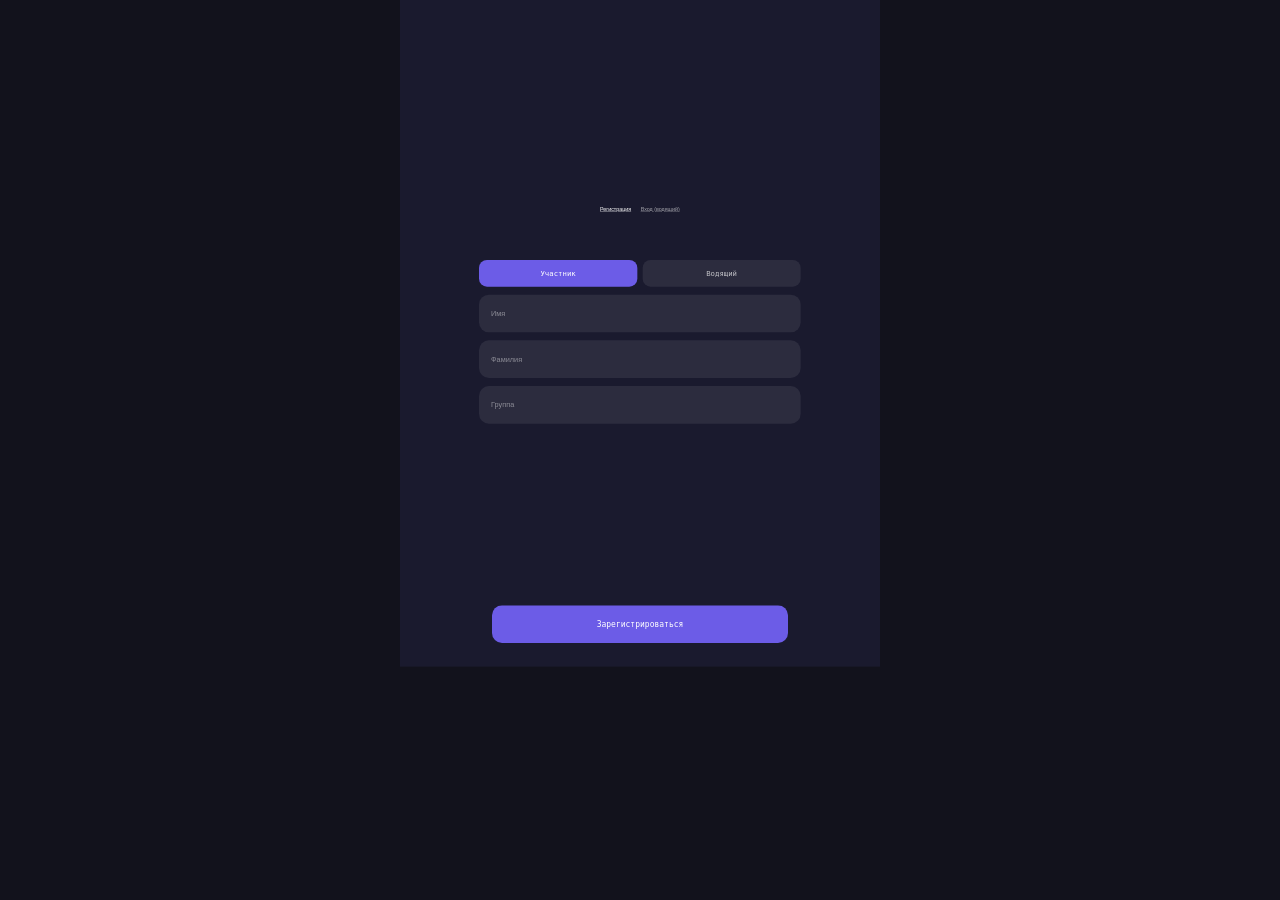
==== frontend/index.html @ bba0c780 "first try-" ====
<!DOCTYPE html>
<html lang="ru">
<head>
    <meta charset="UTF-8" />
    <meta name="viewport" content="width=device-width, initial-scale=1, maximum-scale=1, user-scalable=no" />
    <title>Квест — Регистрация</title>
    <link rel="stylesheet" href="css/reset.css" />
    <link rel="stylesheet" href="css/common.css" />
    <link rel="stylesheet" href="css/auth.css" />
</head>
<body>
    <div class="stage-wrapper">
        <div class="stage auth-page">

            <div class="abs auth-logo" aria-label="Логотип квеста"></div>

            <!-- Переключатель Регистрация / Вход (Вход — только для водящих) -->
            <div class="abs" style="top: 616px; left: 237px; width: 965px; text-align: center;">
                <a href="#" class="js-form-mode" data-mode="register" style="margin-right: 24px; text-decoration: underline;">Регистрация</a>
                <a href="#" class="js-form-mode" data-mode="login" style="text-decoration: underline; opacity: 0.6;">Вход (водящий)</a>
            </div>

            <!-- ФОРМА РЕГИСТРАЦИИ -->
            <form id="register-form" class="abs auth-form">

                <div class="abs auth-tabs" style="position: static;">
                    <button type="button" class="auth-tab js-role-tab active" data-role="member">Участник</button>
                    <button type="button" class="auth-tab js-role-tab" data-role="host">Водящий</button>
                </div>

                <input class="auth-field" style="position: static;" type="text" name="first_name" placeholder="Имя" required />
                <input class="auth-field" style="position: static;" type="text" name="last_name" placeholder="Фамилия" required />
                <input class="auth-field" style="position: static;" type="text" name="group_name" placeholder="Группа" required />

                <div id="field-password" class="visually-hidden">
                    <input class="auth-field" style="position: static;" type="password" name="password" placeholder="Пароль водящего" />
                </div>
            </form>

            <button form="register-form" type="submit" class="abs auth-submit">Зарегистрироваться</button>

            <!-- ФОРМА ВХОДА (водящий) -->
            <form id="login-form" class="abs auth-form visually-hidden">
                <input class="auth-field" style="position: static;" type="text" name="login" placeholder="Логин" required />
                <input class="auth-field" style="position: static;" type="password" name="password" placeholder="Пароль" required />
                <button type="submit" class="btn btn-primary" style="position: static; width: 965px; height: 113px; border-radius: 30px;">Войти</button>
            </form>

            <p id="auth-error" class="abs error-text visually-hidden" style="top: 1960px; left: 237px; width: 965px;"></p>
        </div>
    </div>

    <!-- Модалка после успешной регистрации участника -->
    <div id="success-modal" class="modal-overlay hidden">
        <div class="modal">
            <h2>Добро пожаловать!</h2>
            <p>Ваш логин: <strong id="modal-login"></strong></p>
            <p>Ваша команда: <strong id="modal-team"></strong>
                <span id="modal-team-color" class="auth-modal-team-color"></span>
            </p>
            <button id="modal-continue" class="btn-primary" style="width: 100%; height: 48px; border-radius: 24px; margin-top: 16px;">Продолжить</button>
        </div>
    </div>

    <script src="js/config.js"></script>
    <script src="js/api.js"></script>
    <script src="js/auth.js"></script>
</body>
</html>
---- frontend/css/common.css ----
/* common.css — общие токены и вёрстка для всех страниц квеста.
   Позиции элементов на страницах заданы в абсолютных px относительно
   контейнера .stage шириной 1440px (условный "макетный" размер).
   Реальный масштаб под экран 320–480px считается в рантайме
   функцией initStageScaling() из js/config.js. */

:root {
    --design-width: 1440;         /* ширина макета в условных px */
    --column-max-width: 480px;    /* макс. ширина колонки на широких экранах */
    --font-main: -apple-system, 'Roboto', sans-serif;
    --font-pixel: 'Public Pixel', 'Press Start 2P', monospace; /* TODO: подключить реальный шрифт Public Pixel (assets/fonts) */

    --color-bg: #12121c;
    --color-surface: #1c1c2b;
    --color-text: #ffffff;
    --color-muted: rgba(255, 255, 255, 0.7);
    --color-accent: #6c5ce7;
    --color-danger: #ff4d4f;
    --color-success: #2ecc71;

    --transition-fast: all 0.2s ease;
}

html, body {
    background: var(--color-bg);
    color: var(--color-text);
}

body {
    font-family: var(--font-main);
    font-size: 16px;
    display: flex;
    justify-content: center;
    min-height: 100%;
}

/* ---------- Масштабируемый "стейдж" ---------- */

.stage-wrapper {
    position: relative;
    width: 100%;
    max-width: var(--column-max-width);
    margin: 0 auto;
    overflow: hidden;
}

.stage {
    position: relative;
    width: calc(var(--design-width) * 1px);
    transform-origin: top left;
    /* transform: scale(...) и height wrapper'а выставляются в JS */
}

.abs {
    position: absolute;
}

/* ---------- Кнопки ---------- */

.btn {
    display: inline-flex;
    align-items: center;
    justify-content: center;
    min-width: 44px;
    min-height: 44px;
    border-radius: 30px;
    transition: var(--transition-fast);
    background-repeat: no-repeat;
    background-position: center;
    background-size: cover;
    text-align: center;
}

.btn:active {
    transform: scale(0.96);
    filter: brightness(0.9);
}

.btn:disabled,
.btn.disabled {
    opacity: 0.4;
    pointer-events: none;
    filter: grayscale(1);
}

.btn-primary {
    background: var(--color-accent);
    color: #fff;
    font-weight: 600;
    border-radius: 24px;
}

/* ---------- Модалки (общие для всех страниц) ---------- */

.modal-overlay {
    position: fixed;
    inset: 0;
    background: rgba(0, 0, 0, 0.65);
    display: flex;
    align-items: center;
    justify-content: center;
    z-index: 1000;
    padding: 24px;
}

.modal-overlay.hidden {
    display: none;
}

.modal {
    background: var(--color-surface);
    border-radius: 24px;
    padding: 28px 24px;
    max-width: 360px;
    width: 100%;
    text-align: center;
    box-shadow: 0 12px 40px rgba(0, 0, 0, 0.4);
}

.modal h2 {
    font-size: 20px;
    margin-bottom: 12px;
}

.modal p {
    font-size: 15px;
    margin-bottom: 6px;
    color: var(--color-muted);
}

.modal .btn-primary {
    margin-top: 18px;
    width: 100%;
    height: 48px;
}

/* ---------- Служебные состояния ---------- */

.hint-text {
    font-size: 13px;
    color: var(--color-muted);
    text-align: center;
    padding: 12px;
}

.error-text {
    font-size: 13px;
    color: var(--color-danger);
    text-align: center;
    padding: 8px 12px;
}

.field-error {
    border-color: var(--color-danger) !important;
    box-shadow: 0 0 0 2px rgba(255, 77, 79, 0.4);
}

/* ---------- Общая вёрстка экранов кроссвордов (все 4 типа) ---------- */

.crossword-screen {
    position: absolute;
    inset: 0;
    display: none;
    padding: 60px 91px 260px;
}

.crossword-screen.active {
    display: block;
}

.crossword-title {
    font-family: var(--font-pixel);
    font-size: 26px;
    margin-bottom: 32px;
    text-align: center;
}

.crossword-nav {
    position: absolute;
    bottom: 0;
    left: 0;
    width: 100%;
    height: 2401px; /* растягивается на весь стейдж, кнопки внутри абсолютные */
    pointer-events: none;
}

.nav-arrow {
    position: absolute;
    top: 2401px;
    width: 171px;
    height: 118.98px;
    border-radius: 20px;
    background-color: rgba(255, 255, 255, 0.1);
    background-image: url('/images/arrows/arrow.png'); /* TODO: положить картинку стрелки */
    background-size: contain;
    background-repeat: no-repeat;
    background-position: center;
    pointer-events: auto;
    font-size: 40px;
    display: flex;
    align-items: center;
    justify-content: center;
}

.nav-arrow.next {
    left: 1213px;
}

.nav-arrow.prev {
    left: 56px;
    transform: scaleX(-1);
}

.nav-back-btn {
    position: absolute;
    top: 2401px;
    left: 56px;
    width: 300px;
    height: 90px;
    border-radius: 20px;
    background: rgba(255, 255, 255, 0.1);
    pointer-events: auto;
    font-size: 16px;
}

.check-btn {
    position: absolute;
    bottom: 260px;
    left: 50%;
    transform: translateX(-50%);
    width: 400px;
    height: 90px;
    border-radius: 20px;
    background: var(--color-accent);
    color: #fff;
    font-family: var(--font-pixel);
    font-size: 18px;
    pointer-events: auto;
}

.clue-list {
    margin-top: 24px;
}

.clue-group-title {
    font-family: var(--font-pixel);
    font-size: 18px;
    margin: 20px 0 10px;
}

.clue-item {
    font-size: 15px;
    margin-bottom: 8px;
    color: var(--color-muted);
}

.answer-field-row {
    display: flex;
    align-items: center;
    gap: 12px;
    margin-bottom: 16px;
}

.answer-field-number {
    width: 36px;
    height: 36px;
    border-radius: 50%;
    background: rgba(255, 255, 255, 0.1);
    display: flex;
    align-items: center;
    justify-content: center;
    font-size: 14px;
    flex-shrink: 0;
}

.answer-field {
    flex: 1;
    height: 56px;
    border-radius: 16px;
    background: rgba(255, 255, 255, 0.08);
    padding: 0 16px;
    font-family: var(--font-pixel);
    font-size: 16px;
    color: #fff;
}

.visually-hidden {
    position: absolute;
    width: 1px;
    height: 1px;
    overflow: hidden;
    clip: rect(0 0 0 0);
}
---- frontend/css/auth.css ----
/* auth.css — страница регистрации/входа (index.html) */

.auth-page {
    min-height: 2000px; /* реальная высота считается по контенту, см. config.js */
    background-color: #1a1a2e; /* фоллбэк, пока нет реального фона */
    background-image: url('/images/backgrounds/auth-bg.jpg'); /* TODO: положить реальный фон в images/backgrounds/ */
    background-size: cover;
    background-position: top center;
}

.auth-logo {
    width: 706px;
    height: 142px;
    top: 464px;
    left: 363px;
    background-image: url('/images/icons/logo.png'); /* TODO: положить логотип в images/icons/ */
    background-size: contain;
    background-repeat: no-repeat;
    background-position: center;
}

.auth-tabs {
    top: 660px;
    left: 237px;
    width: 965px;
    display: flex;
    gap: 16px;
}

.auth-tab {
    flex: 1;
    height: 80px;
    border-radius: 24px;
    background: rgba(255, 255, 255, 0.08);
    font-family: var(--font-pixel);
    font-size: 22px;
    color: var(--color-muted);
    display: flex;
    align-items: center;
    justify-content: center;
    transition: var(--transition-fast);
}

.auth-tab.active {
    background: var(--color-accent);
    color: #fff;
}

.auth-form {
    top: 780px;
    left: 237px;
    width: 965px;
    display: flex;
    flex-direction: column;
    gap: 24px;
}

.auth-field {
    width: 965px;
    height: 113px;
    border-radius: 30px;
    background: rgba(255, 255, 255, 0.08);
    font-size: 22px; /* TODO: подобрать точный размер шрифта поля */
    padding: 0 36px; /* TODO: подобрать точные отступы поля */
    color: #fff;
}

.auth-field::placeholder {
    color: rgba(255, 255, 255, 0.45);
}

.auth-field:focus {
    background: rgba(255, 255, 255, 0.14);
}

.auth-switch-link {
    display: block;
    text-align: center;
    margin-top: 20px;
    font-size: 15px;
    color: var(--color-muted);
    text-decoration: underline;
}

.auth-submit {
    position: absolute;
    left: 276px;
    top: 1816px;
    width: 888px;
    height: 113px;
    border-radius: 30px;
    background-color: var(--color-accent);
    background-image: url('/images/buttons/btn-register.png'); /* TODO: положить картинку кнопки в images/buttons/ */
    background-size: cover;
    background-position: center;
    color: #fff;
    font-family: var(--font-pixel);
    font-size: 24px;
}

.auth-submit:active {
    filter: brightness(0.85);
    transform: scale(0.98);
}

.auth-hint {
    position: absolute;
    top: 1960px;
    left: 237px;
    width: 965px;
}

/* Модалка после регистрации участника */
.auth-modal-team-color {
    width: 48px;
    height: 48px;
    border-radius: 50%;
    display: inline-block;
    vertical-align: middle;
    margin-left: 8px;
    border: 2px solid rgba(255, 255, 255, 0.4);
}
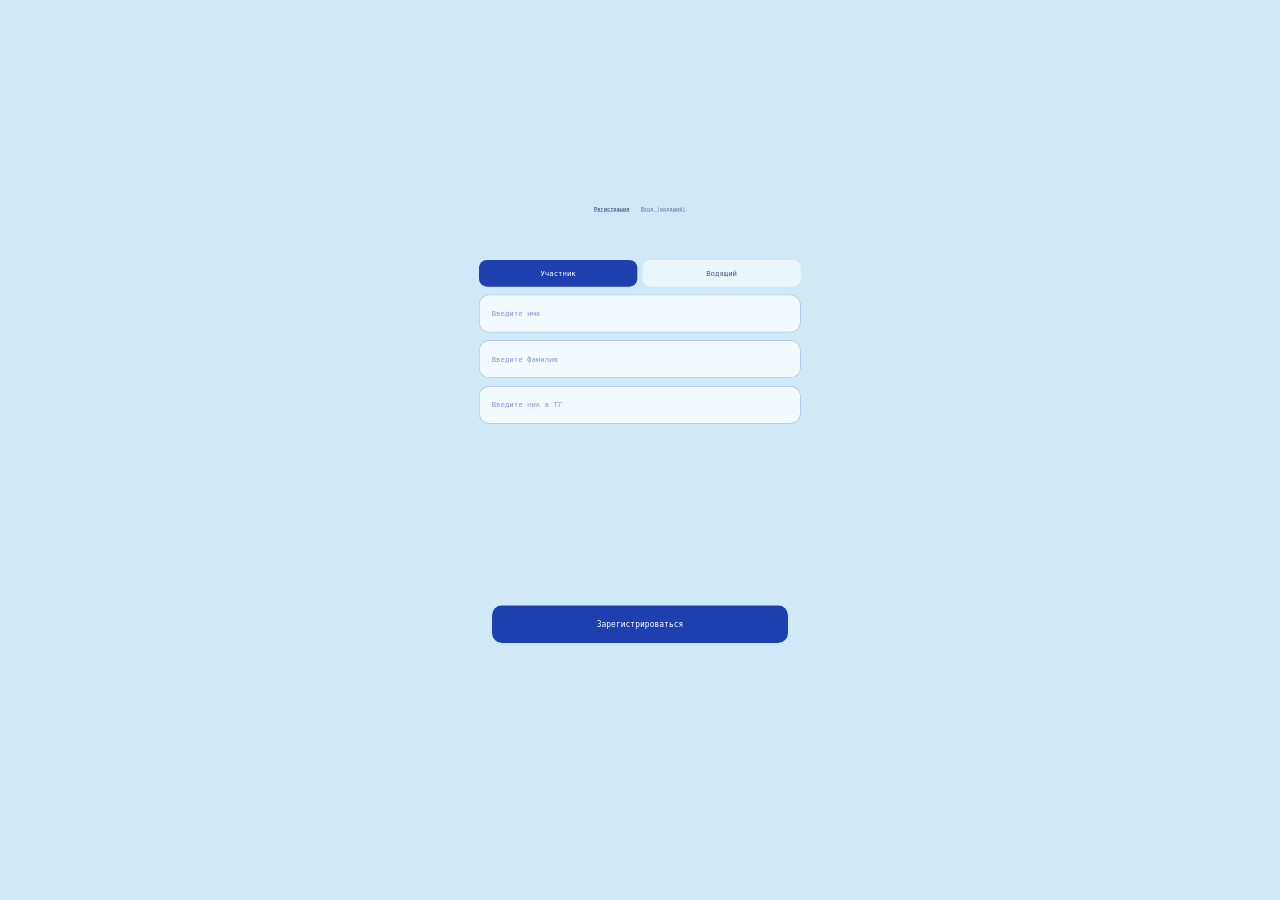
==== commit e5451e53: "." ====
--- a/frontend/index.html
+++ b/frontend/index.html
@@ -11,26 +11,22 @@
 <body>
     <div class="stage-wrapper">
         <div class="stage auth-page">
-
             <div class="abs auth-logo" aria-label="Логотип квеста"></div>
 
-            <!-- Переключатель Регистрация / Вход (Вход — только для водящих) -->
-            <div class="abs" style="top: 616px; left: 237px; width: 965px; text-align: center;">
+            <div class="abs" style="top: 616px; left: 237px; width: 965px; text-align: center; font-family: var(--font-pixel);">
                 <a href="#" class="js-form-mode" data-mode="register" style="margin-right: 24px; text-decoration: underline;">Регистрация</a>
                 <a href="#" class="js-form-mode" data-mode="login" style="text-decoration: underline; opacity: 0.6;">Вход (водящий)</a>
             </div>
 
-            <!-- ФОРМА РЕГИСТРАЦИИ -->
             <form id="register-form" class="abs auth-form">
-
                 <div class="abs auth-tabs" style="position: static;">
                     <button type="button" class="auth-tab js-role-tab active" data-role="member">Участник</button>
                     <button type="button" class="auth-tab js-role-tab" data-role="host">Водящий</button>
                 </div>
 
-                <input class="auth-field" style="position: static;" type="text" name="first_name" placeholder="Имя" required />
-                <input class="auth-field" style="position: static;" type="text" name="last_name" placeholder="Фамилия" required />
-                <input class="auth-field" style="position: static;" type="text" name="group_name" placeholder="Группа" required />
+                <input class="auth-field" style="position: static;" type="text" name="first_name" placeholder="Введите имя" required />
+                <input class="auth-field" style="position: static;" type="text" name="last_name" placeholder="Введите фамилию" required />
+                <input class="auth-field" style="position: static;" type="text" name="group_name" placeholder="Введите ник в ТГ" required />
 
                 <div id="field-password" class="visually-hidden">
                     <input class="auth-field" style="position: static;" type="password" name="password" placeholder="Пароль водящего" />
@@ -39,7 +35,6 @@
 
             <button form="register-form" type="submit" class="abs auth-submit">Зарегистрироваться</button>
 
-            <!-- ФОРМА ВХОДА (водящий) -->
             <form id="login-form" class="abs auth-form visually-hidden">
                 <input class="auth-field" style="position: static;" type="text" name="login" placeholder="Логин" required />
                 <input class="auth-field" style="position: static;" type="password" name="password" placeholder="Пароль" required />
@@ -50,7 +45,6 @@
         </div>
     </div>
 
-    <!-- Модалка после успешной регистрации участника -->
     <div id="success-modal" class="modal-overlay hidden">
         <div class="modal">
             <h2>Добро пожаловать!</h2>
@@ -66,4 +60,4 @@
     <script src="js/api.js"></script>
     <script src="js/auth.js"></script>
 </body>
-</html>
+</html>
--- a/frontend/css/common.css
+++ b/frontend/css/common.css
@@ -1,20 +1,24 @@
-/* common.css — общие токены и вёрстка для всех страниц квеста.
-   Позиции элементов на страницах заданы в абсолютных px относительно
-   контейнера .stage шириной 1440px (условный "макетный" размер).
-   Реальный масштаб под экран 320–480px считается в рантайме
-   функцией initStageScaling() из js/config.js. */
+/* common.css — общие токены и вёрстка для всех страниц квеста. */
+
+@font-face {
+    font-family: 'Public Pixel';
+    src: url('/fonts/PublicPixel.ttf') format('truetype');
+    font-weight: normal;
+    font-style: normal;
+    font-display: swap;
+}
 
 :root {
-    --design-width: 1440;         /* ширина макета в условных px */
-    --column-max-width: 480px;    /* макс. ширина колонки на широких экранах */
-    --font-main: -apple-system, 'Roboto', sans-serif;
-    --font-pixel: 'Public Pixel', 'Press Start 2P', monospace; /* TODO: подключить реальный шрифт Public Pixel (assets/fonts) */
-
-    --color-bg: #12121c;
-    --color-surface: #1c1c2b;
-    --color-text: #ffffff;
-    --color-muted: rgba(255, 255, 255, 0.7);
-    --color-accent: #6c5ce7;
+    --design-width: 1440;
+    --column-max-width: 480px;
+    --font-main: 'Public Pixel', -apple-system, 'Roboto', monospace;
+    --font-pixel: 'Public Pixel', 'Press Start 2P', monospace;
+
+    --color-bg: #cfe9f7;
+    --color-surface: #ffffff;
+    --color-text: #1b2a6b;
+    --color-muted: #4a5c8a;
+    --color-accent: #1e40af;
     --color-danger: #ff4d4f;
     --color-success: #2ecc71;
 
@@ -34,8 +38,6 @@
     min-height: 100%;
 }
 
-/* ---------- Масштабируемый "стейдж" ---------- */
-
 .stage-wrapper {
     position: relative;
     width: 100%;
@@ -48,15 +50,15 @@
     position: relative;
     width: calc(var(--design-width) * 1px);
     transform-origin: top left;
-    /* transform: scale(...) и height wrapper'а выставляются в JS */
-}
-
-.abs {
-    position: absolute;
-}
-
-/* ---------- Кнопки ---------- */
-
+    background-repeat: no-repeat;
+    background-size: cover;
+    background-position: top center;
+    transition: background-image 0.2s ease;
+}
+
+.abs { position: absolute; }
+
+/* Кнопки */
 .btn {
     display: inline-flex;
     align-items: center;
@@ -71,13 +73,9 @@
     text-align: center;
 }
 
-.btn:active {
-    transform: scale(0.96);
-    filter: brightness(0.9);
-}
-
-.btn:disabled,
-.btn.disabled {
+.btn:active { transform: scale(0.96); filter: brightness(0.9); }
+
+.btn:disabled, .btn.disabled {
     opacity: 0.4;
     pointer-events: none;
     filter: grayscale(1);
@@ -90,8 +88,7 @@
     border-radius: 24px;
 }
 
-/* ---------- Модалки (общие для всех страниц) ---------- */
-
+/* Модалки */
 .modal-overlay {
     position: fixed;
     inset: 0;
@@ -102,11 +99,7 @@
     z-index: 1000;
     padding: 24px;
 }
-
-.modal-overlay.hidden {
-    display: none;
-}
-
+.modal-overlay.hidden { display: none; }
 .modal {
     background: var(--color-surface);
     border-radius: 24px;
@@ -115,139 +108,113 @@
     width: 100%;
     text-align: center;
     box-shadow: 0 12px 40px rgba(0, 0, 0, 0.4);
-}
-
-.modal h2 {
-    font-size: 20px;
-    margin-bottom: 12px;
-}
-
-.modal p {
-    font-size: 15px;
-    margin-bottom: 6px;
-    color: var(--color-muted);
-}
-
-.modal .btn-primary {
-    margin-top: 18px;
-    width: 100%;
-    height: 48px;
-}
-
-/* ---------- Служебные состояния ---------- */
+    color: var(--color-text);
+}
+.modal h2 { font-size: 20px; margin-bottom: 12px; font-family: var(--font-pixel); }
+.modal p { font-size: 15px; margin-bottom: 6px; color: var(--color-muted); }
+.modal .btn-primary { margin-top: 18px; width: 100%; height: 48px; }
 
 .hint-text {
-    font-size: 13px;
-    color: var(--color-muted);
-    text-align: center;
-    padding: 12px;
-}
-
+    font-size: 13px; color: var(--color-muted);
+    text-align: center; padding: 12px;
+}
 .error-text {
-    font-size: 13px;
-    color: var(--color-danger);
-    text-align: center;
-    padding: 8px 12px;
-}
-
+    font-size: 13px; color: var(--color-danger);
+    text-align: center; padding: 8px 12px;
+}
 .field-error {
     border-color: var(--color-danger) !important;
     box-shadow: 0 0 0 2px rgba(255, 77, 79, 0.4);
 }
 
-/* ---------- Общая вёрстка экранов кроссвордов (все 4 типа) ---------- */
-
+/* Экраны кроссвордов */
 .crossword-screen {
     position: absolute;
     inset: 0;
     display: none;
     padding: 60px 91px 260px;
 }
-
-.crossword-screen.active {
-    display: block;
-}
+.crossword-screen.active { display: block; }
 
 .crossword-title {
     font-family: var(--font-pixel);
     font-size: 26px;
     margin-bottom: 32px;
     text-align: center;
-}
-
+    color: var(--color-text);
+}
+
+/* Навигация */
 .crossword-nav {
     position: absolute;
-    bottom: 0;
-    left: 0;
-    width: 100%;
-    height: 2401px; /* растягивается на весь стейдж, кнопки внутри абсолютные */
+    inset: 0;
     pointer-events: none;
 }
 
 .nav-arrow {
     position: absolute;
-    top: 2401px;
+    bottom: 60px;
     width: 171px;
-    height: 118.98px;
+    height: 119px;
     border-radius: 20px;
-    background-color: rgba(255, 255, 255, 0.1);
-    background-image: url('/images/arrows/arrow.png'); /* TODO: положить картинку стрелки */
+    background-color: transparent;
     background-size: contain;
     background-repeat: no-repeat;
     background-position: center;
     pointer-events: auto;
-    font-size: 40px;
-    display: flex;
-    align-items: center;
-    justify-content: center;
-}
-
-.nav-arrow.next {
-    left: 1213px;
-}
-
-.nav-arrow.prev {
-    left: 56px;
-    transform: scaleX(-1);
-}
+    display: none;
+}
+
+/* Экран 1 → видна только правая стрелка */
+.stage[data-screen="1"] .nav-arrow.next { display: block; left: auto; right: 56px; }
+/* Экран 2 → видна только левая стрелка */
+.stage[data-screen="2"] .nav-arrow.prev { display: block; left: 56px; }
+
+.nav-arrow.next { background-image: url('/images/arrows/arrow-right.png'); }
+.nav-arrow.prev { background-image: url('/images/arrows/arrow-left.png'); }
 
 .nav-back-btn {
     position: absolute;
-    top: 2401px;
-    left: 56px;
-    width: 300px;
+    bottom: 60px;
+    left: 50%;
+    transform: translateX(-50%);
+    width: 380px;
     height: 90px;
     border-radius: 20px;
-    background: rgba(255, 255, 255, 0.1);
+    background: rgba(30, 64, 175, 0.85);
+    color: #fff;
+    font-family: var(--font-pixel);
+    font-size: 16px;
     pointer-events: auto;
-    font-size: 16px;
-}
-
+    display: none;
+}
+.stage[data-screen="2"] .nav-back-btn { display: block; }
+
+/* Кнопка Проверить */
 .check-btn {
     position: absolute;
-    bottom: 260px;
+    bottom: 200px;
     left: 50%;
     transform: translateX(-50%);
     width: 400px;
     height: 90px;
     border-radius: 20px;
-    background: var(--color-accent);
-    color: #fff;
-    font-family: var(--font-pixel);
-    font-size: 18px;
+    background: #fff;
+    color: var(--color-accent);
+    border: 4px solid var(--color-accent);
+    font-family: var(--font-pixel);
+    font-size: 22px;
     pointer-events: auto;
-}
-
-.clue-list {
-    margin-top: 24px;
-}
-
+    display: none;
+}
+.stage[data-screen="2"] .check-btn { display: block; }
+
+.clue-list { margin-top: 24px; }
 .clue-group-title {
     font-family: var(--font-pixel);
     font-size: 18px;
     margin: 20px 0 10px;
 }
-
 .clue-item {
     font-size: 15px;
     margin-bottom: 8px;
@@ -260,34 +227,26 @@
     gap: 12px;
     margin-bottom: 16px;
 }
-
 .answer-field-number {
-    width: 36px;
-    height: 36px;
-    border-radius: 50%;
-    background: rgba(255, 255, 255, 0.1);
-    display: flex;
-    align-items: center;
-    justify-content: center;
-    font-size: 14px;
-    flex-shrink: 0;
-}
-
+    width: 36px; height: 36px; border-radius: 50%;
+    background: rgba(30, 64, 175, 0.1);
+    color: var(--color-accent);
+    display: flex; align-items: center; justify-content: center;
+    font-size: 14px; flex-shrink: 0;
+}
 .answer-field {
     flex: 1;
     height: 56px;
     border-radius: 16px;
-    background: rgba(255, 255, 255, 0.08);
+    background: rgba(255, 255, 255, 0.6);
+    border: 2px solid rgba(30, 64, 175, 0.3);
     padding: 0 16px;
     font-family: var(--font-pixel);
     font-size: 16px;
-    color: #fff;
+    color: var(--color-text);
 }
 
 .visually-hidden {
-    position: absolute;
-    width: 1px;
-    height: 1px;
-    overflow: hidden;
-    clip: rect(0 0 0 0);
-}
+    position: absolute; width: 1px; height: 1px;
+    overflow: hidden; clip: rect(0 0 0 0);
+}
--- a/frontend/css/auth.css
+++ b/frontend/css/auth.css
@@ -1,9 +1,9 @@
-/* auth.css — страница регистрации/входа (index.html) */
+/* auth.css — страница регистрации (index.html) */
 
 .auth-page {
-    min-height: 2000px; /* реальная высота считается по контенту, см. config.js */
-    background-color: #1a1a2e; /* фоллбэк, пока нет реального фона */
-    background-image: url('/images/backgrounds/auth-bg.jpg'); /* TODO: положить реальный фон в images/backgrounds/ */
+    min-height: 2000px;
+    background-color: #cfe9f7;
+    background-image: url('/images/backgrounds/auth-bg.png');
     background-size: cover;
     background-position: top center;
 }
@@ -13,7 +13,7 @@
     height: 142px;
     top: 464px;
     left: 363px;
-    background-image: url('/images/icons/logo.png'); /* TODO: положить логотип в images/icons/ */
+    background-image: url('/images/icons/logo.png');
     background-size: contain;
     background-repeat: no-repeat;
     background-position: center;
@@ -26,21 +26,17 @@
     display: flex;
     gap: 16px;
 }
-
 .auth-tab {
     flex: 1;
     height: 80px;
     border-radius: 24px;
-    background: rgba(255, 255, 255, 0.08);
+    background: rgba(255, 255, 255, 0.6);
     font-family: var(--font-pixel);
     font-size: 22px;
     color: var(--color-muted);
-    display: flex;
-    align-items: center;
-    justify-content: center;
+    display: flex; align-items: center; justify-content: center;
     transition: var(--transition-fast);
 }
-
 .auth-tab.active {
     background: var(--color-accent);
     color: #fff;
@@ -54,33 +50,19 @@
     flex-direction: column;
     gap: 24px;
 }
-
 .auth-field {
     width: 965px;
     height: 113px;
     border-radius: 30px;
-    background: rgba(255, 255, 255, 0.08);
-    font-size: 22px; /* TODO: подобрать точный размер шрифта поля */
-    padding: 0 36px; /* TODO: подобрать точные отступы поля */
-    color: #fff;
+    background: rgba(255, 255, 255, 0.75);
+    border: 2px solid rgba(30, 64, 175, 0.3);
+    font-family: var(--font-pixel);
+    font-size: 22px;
+    padding: 0 36px;
+    color: var(--color-text);
 }
-
-.auth-field::placeholder {
-    color: rgba(255, 255, 255, 0.45);
-}
-
-.auth-field:focus {
-    background: rgba(255, 255, 255, 0.14);
-}
-
-.auth-switch-link {
-    display: block;
-    text-align: center;
-    margin-top: 20px;
-    font-size: 15px;
-    color: var(--color-muted);
-    text-decoration: underline;
-}
+.auth-field::placeholder { color: rgba(30, 64, 175, 0.5); }
+.auth-field:focus { background: #fff; border-color: var(--color-accent); }
 
 .auth-submit {
     position: absolute;
@@ -90,33 +72,18 @@
     height: 113px;
     border-radius: 30px;
     background-color: var(--color-accent);
-    background-image: url('/images/buttons/btn-register.png'); /* TODO: положить картинку кнопки в images/buttons/ */
+    background-image: url('/images/buttons/btn-register.png');
     background-size: cover;
     background-position: center;
     color: #fff;
     font-family: var(--font-pixel);
     font-size: 24px;
 }
+.auth-submit:active { filter: brightness(0.85); transform: scale(0.98); }
 
-.auth-submit:active {
-    filter: brightness(0.85);
-    transform: scale(0.98);
-}
-
-.auth-hint {
-    position: absolute;
-    top: 1960px;
-    left: 237px;
-    width: 965px;
-}
-
-/* Модалка после регистрации участника */
 .auth-modal-team-color {
-    width: 48px;
-    height: 48px;
-    border-radius: 50%;
-    display: inline-block;
-    vertical-align: middle;
+    width: 48px; height: 48px; border-radius: 50%;
+    display: inline-block; vertical-align: middle;
     margin-left: 8px;
-    border: 2px solid rgba(255, 255, 255, 0.4);
-}
+    border: 2px solid rgba(0, 0, 0, 0.2);
+}
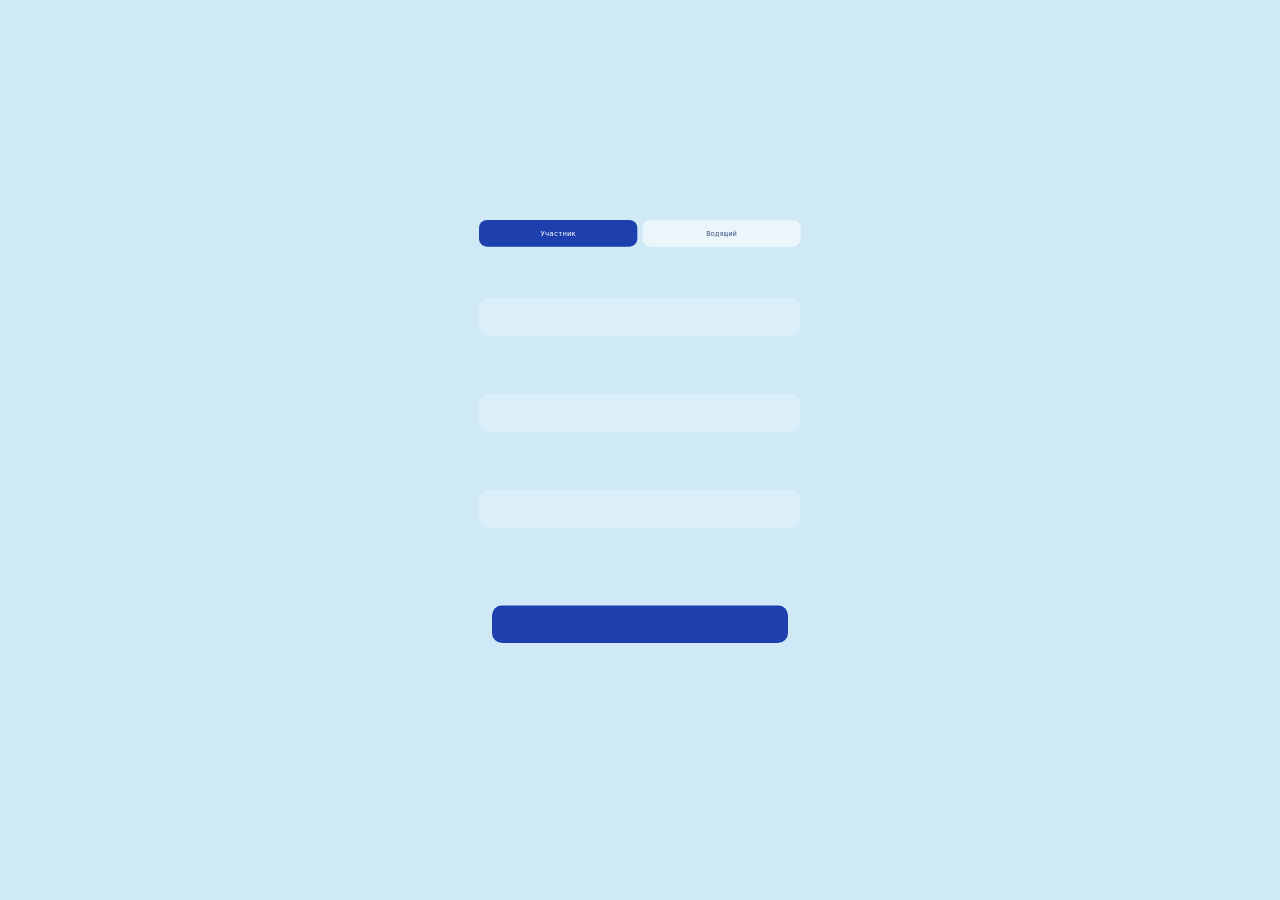
==== commit 13980d1e: "work version" ====
--- a/frontend/index.html
+++ b/frontend/index.html
@@ -3,7 +3,7 @@
 <head>
     <meta charset="UTF-8" />
     <meta name="viewport" content="width=device-width, initial-scale=1, maximum-scale=1, user-scalable=no" />
-    <title>Квест — Регистрация</title>
+    <title>Квест — Вход</title>
     <link rel="stylesheet" href="css/reset.css" />
     <link rel="stylesheet" href="css/common.css" />
     <link rel="stylesheet" href="css/auth.css" />
@@ -13,35 +13,51 @@
         <div class="stage auth-page">
             <div class="abs auth-logo" aria-label="Логотип квеста"></div>
 
-            <div class="abs" style="top: 616px; left: 237px; width: 965px; text-align: center; font-family: var(--font-pixel);">
-                <a href="#" class="js-form-mode" data-mode="register" style="margin-right: 24px; text-decoration: underline;">Регистрация</a>
-                <a href="#" class="js-form-mode" data-mode="login" style="text-decoration: underline; opacity: 0.6;">Вход (водящий)</a>
-            </div>
-
-            <form id="register-form" class="abs auth-form">
-                <div class="abs auth-tabs" style="position: static;">
+            <form id="auth-form" class="auth-form">
+                <div class="auth-tabs">
                     <button type="button" class="auth-tab js-role-tab active" data-role="member">Участник</button>
                     <button type="button" class="auth-tab js-role-tab" data-role="host">Водящий</button>
                 </div>
 
-                <input class="auth-field" style="position: static;" type="text" name="first_name" placeholder="Введите имя" required />
-                <input class="auth-field" style="position: static;" type="text" name="last_name" placeholder="Введите фамилию" required />
-                <input class="auth-field" style="position: static;" type="text" name="group_name" placeholder="Введите ник в ТГ" required />
+                <!-- ========== ПОЛЯ УЧАСТНИКА ========== -->
+                <input id="member-first-name"
+                       class="auth-field member-field"
+                       type="text" name="member_first_name"
+                       autocomplete="off" />
 
-                <div id="field-password" class="visually-hidden">
-                    <input class="auth-field" style="position: static;" type="password" name="password" placeholder="Пароль водящего" />
-                </div>
+                <input id="member-last-name"
+                       class="auth-field member-field"
+                       type="text" name="member_last_name"
+                       autocomplete="off" />
+
+                <input id="member-group"
+                       class="auth-field member-field"
+                       type="text" name="member_group"
+                       autocomplete="off" />
+
+                <!-- ========== ПОЛЯ ВОДЯЩЕГО ========== -->
+                <!-- Строка 1: логин (там же, где «Введите имя») -->
+                <input id="host-login"
+                       class="auth-field host-field hidden-field"
+                       type="text" name="host_login"
+                       autocomplete="off" />
+
+                <!-- Метка над полем пароля -->
+                <label id="host-password-label"
+                       class="auth-label host-field hidden-field"
+                       for="host-password">Введите пароль водящего</label>
+
+                <!-- Строка 2: пароль (Top 1182, Left 237, W 965, H 113, R 30) -->
+                <input id="host-password"
+                       class="auth-field host-field hidden-field"
+                       type="password" name="host_password"
+                       autocomplete="off" />
             </form>
 
-            <button form="register-form" type="submit" class="abs auth-submit">Зарегистрироваться</button>
+            <button id="auth-submit" form="auth-form" type="submit"
+                    class="abs auth-submit" aria-label="Продолжить"></button>
 
-            <form id="login-form" class="abs auth-form visually-hidden">
-                <input class="auth-field" style="position: static;" type="text" name="login" placeholder="Логин" required />
-                <input class="auth-field" style="position: static;" type="password" name="password" placeholder="Пароль" required />
-                <button type="submit" class="btn btn-primary" style="position: static; width: 965px; height: 113px; border-radius: 30px;">Войти</button>
-            </form>
-
-            <p id="auth-error" class="abs error-text visually-hidden" style="top: 1960px; left: 237px; width: 965px;"></p>
+            <p id="auth-error" class="abs error-text hidden-field"></p>
         </div>
     </div>
 
@@ -52,7 +68,7 @@
             <p>Ваша команда: <strong id="modal-team"></strong>
                 <span id="modal-team-color" class="auth-modal-team-color"></span>
             </p>
-            <button id="modal-continue" class="btn-primary" style="width: 100%; height: 48px; border-radius: 24px; margin-top: 16px;">Продолжить</button>
+            <button id="modal-continue" class="btn-primary">Продолжить</button>
         </div>
     </div>
 
--- a/frontend/css/common.css
+++ b/frontend/css/common.css
@@ -10,6 +10,7 @@
 
 :root {
     --design-width: 1440;
+    --design-height: 2560;
     --column-max-width: 480px;
     --font-main: 'Public Pixel', -apple-system, 'Roboto', monospace;
     --font-pixel: 'Public Pixel', 'Press Start 2P', monospace;
@@ -33,9 +34,7 @@
 body {
     font-family: var(--font-main);
     font-size: 16px;
-    display: flex;
-    justify-content: center;
-    min-height: 100%;
+    min-height: 100vh;
 }
 
 .stage-wrapper {
@@ -46,14 +45,17 @@
     overflow: hidden;
 }
 
+/* Каждая страница — 1440×2560 (макет Figma) */
 .stage {
     position: relative;
     width: calc(var(--design-width) * 1px);
+    height: calc(var(--design-height) * 1px);
     transform-origin: top left;
     background-repeat: no-repeat;
-    background-size: cover;
-    background-position: top center;
+    background-size: 100% 100%;
+    background-position: top left;
     transition: background-image 0.2s ease;
+    overflow: hidden;
 }
 
 .abs { position: absolute; }
@@ -72,14 +74,8 @@
     background-size: cover;
     text-align: center;
 }
-
 .btn:active { transform: scale(0.96); filter: brightness(0.9); }
-
-.btn:disabled, .btn.disabled {
-    opacity: 0.4;
-    pointer-events: none;
-    filter: grayscale(1);
-}
+.btn:disabled, .btn.disabled { opacity: 0.4; pointer-events: none; filter: grayscale(1); }
 
 .btn-primary {
     background: var(--color-accent);
@@ -122,56 +118,44 @@
     font-size: 13px; color: var(--color-danger);
     text-align: center; padding: 8px 12px;
 }
-.field-error {
-    border-color: var(--color-danger) !important;
-    box-shadow: 0 0 0 2px rgba(255, 77, 79, 0.4);
-}
 
 /* Экраны кроссвордов */
 .crossword-screen {
     position: absolute;
     inset: 0;
     display: none;
-    padding: 60px 91px 260px;
+    padding: 0;
 }
 .crossword-screen.active { display: block; }
-
-.crossword-title {
-    font-family: var(--font-pixel);
-    font-size: 26px;
-    margin-bottom: 32px;
-    text-align: center;
-    color: var(--color-text);
-}
 
 /* Навигация */
 .crossword-nav {
     position: absolute;
     inset: 0;
     pointer-events: none;
+    z-index: 10;
 }
 
 .nav-arrow {
     position: absolute;
-    bottom: 60px;
     width: 171px;
     height: 119px;
-    border-radius: 20px;
     background-color: transparent;
     background-size: contain;
     background-repeat: no-repeat;
     background-position: center;
     pointer-events: auto;
     display: none;
-}
-
-/* Экран 1 → видна только правая стрелка */
-.stage[data-screen="1"] .nav-arrow.next { display: block; left: auto; right: 56px; }
-/* Экран 2 → видна только левая стрелка */
-.stage[data-screen="2"] .nav-arrow.prev { display: block; left: 56px; }
-
+    border: none;
+    cursor: pointer;
+}
+
+/* Базовые (fallback) стрелки */
 .nav-arrow.next { background-image: url('/images/arrows/arrow-right.png'); }
 .nav-arrow.prev { background-image: url('/images/arrows/arrow-left.png'); }
+
+.stage[data-screen="1"] .nav-arrow.next { display: block; right: 56px; bottom: 60px; }
+.stage[data-screen="2"] .nav-arrow.prev { display: block; left: 56px; bottom: 60px; }
 
 .nav-back-btn {
     position: absolute;
@@ -187,10 +171,14 @@
     font-size: 16px;
     pointer-events: auto;
     display: none;
-}
-.stage[data-screen="2"] .nav-back-btn { display: block; }
-
-/* Кнопка Проверить */
+    align-items: center;
+    justify-content: center;
+    text-align: center;
+    text-decoration: none;
+    cursor: pointer;
+}
+.stage[data-screen="2"] .nav-back-btn { display: flex; }
+
 .check-btn {
     position: absolute;
     bottom: 200px;
@@ -206,44 +194,36 @@
     font-size: 22px;
     pointer-events: auto;
     display: none;
+    cursor: pointer;
 }
 .stage[data-screen="2"] .check-btn { display: block; }
 
-.clue-list { margin-top: 24px; }
-.clue-group-title {
+/* Поля ввода по палочкам — генерируются JS, координаты из CONFIG.ANSWER_LAYOUT.
+   Палочка имеет Height:0 + Border в Figma; здесь input высотой 60px,
+   нижняя граница совпадает с координатой Top палочки. */
+.answer-line {
+    position: absolute;
+    height: 60px;
+    background: transparent;
+    border: none;
+    outline: none;
     font-family: var(--font-pixel);
-    font-size: 18px;
-    margin: 20px 0 10px;
-}
-.clue-item {
-    font-size: 15px;
-    margin-bottom: 8px;
-    color: var(--color-muted);
-}
-
-.answer-field-row {
-    display: flex;
-    align-items: center;
-    gap: 12px;
-    margin-bottom: 16px;
-}
-.answer-field-number {
-    width: 36px; height: 36px; border-radius: 50%;
-    background: rgba(30, 64, 175, 0.1);
-    color: var(--color-accent);
-    display: flex; align-items: center; justify-content: center;
-    font-size: 14px; flex-shrink: 0;
-}
-.answer-field {
-    flex: 1;
-    height: 56px;
-    border-radius: 16px;
-    background: rgba(255, 255, 255, 0.6);
-    border: 2px solid rgba(30, 64, 175, 0.3);
-    padding: 0 16px;
-    font-family: var(--font-pixel);
-    font-size: 16px;
+    font-size: 26px;
     color: var(--color-text);
+    padding: 0 12px;
+    line-height: 60px;
+    text-align: left;
+}
+.answer-line::placeholder {
+    color: rgba(30, 64, 175, 0.3);
+}
+.answer-line.field-error {
+    color: var(--color-danger);
+}
+
+/* Подсветка неверных полей — тонкая красная линия под полем */
+.answer-line.field-error {
+    border-bottom: 3px solid var(--color-danger);
 }
 
 .visually-hidden {
--- a/frontend/css/auth.css
+++ b/frontend/css/auth.css
@@ -1,25 +1,33 @@
-/* auth.css — страница регистрации (index.html) */
+/* auth.css — страница регистрации/авторизации (index.html) */
 
 .auth-page {
-    min-height: 2000px;
     background-color: #cfe9f7;
     background-image: url('/images/backgrounds/auth-bg.png');
-    background-size: cover;
-    background-position: top center;
+    background-size: 100% 100%;
+    background-position: top left;
+    background-repeat: no-repeat;
+}
+/* Фон для режима «Водящий» */
+.auth-page.host-mode {
+    background-image: url('/images/backgrounds/auth-host-bg.png');
 }
 
 .auth-logo {
+    position: absolute;
+    top: 464px;
+    left: 363px;
     width: 706px;
     height: 142px;
-    top: 464px;
-    left: 363px;
     background-image: url('/images/icons/logo.png');
     background-size: contain;
     background-repeat: no-repeat;
     background-position: center;
 }
 
+.auth-form { position: static; display: block; }
+
 .auth-tabs {
+    position: absolute;
     top: 660px;
     left: 237px;
     width: 965px;
@@ -34,52 +42,105 @@
     font-family: var(--font-pixel);
     font-size: 22px;
     color: var(--color-muted);
-    display: flex; align-items: center; justify-content: center;
+    display: flex;
+    align-items: center;
+    justify-content: center;
     transition: var(--transition-fast);
+    cursor: pointer;
+    border: none;
 }
-.auth-tab.active {
-    background: var(--color-accent);
-    color: #fff;
-}
+.auth-tab.active { background: var(--color-accent); color: #fff; }
 
-.auth-form {
-    top: 780px;
-    left: 237px;
-    width: 965px;
-    display: flex;
-    flex-direction: column;
-    gap: 24px;
-}
+/* ============================================================
+   Поля ввода — общий стиль.
+   Каждое поле позиционируется абсолютно.
+   ============================================================ */
+
 .auth-field {
+    position: absolute;
     width: 965px;
     height: 113px;
     border-radius: 30px;
-    background: rgba(255, 255, 255, 0.75);
-    border: 2px solid rgba(30, 64, 175, 0.3);
+    border: 5px solid transparent;
+    background-color: rgba(255, 255, 255, 0.25);
+    background-size: 100% 100%;
+    background-repeat: no-repeat;
+    background-position: center;
     font-family: var(--font-pixel);
     font-size: 22px;
     padding: 0 36px;
     color: var(--color-text);
+    box-sizing: border-box;
+    outline: none;
 }
-.auth-field::placeholder { color: rgba(30, 64, 175, 0.5); }
-.auth-field:focus { background: #fff; border-color: var(--color-accent); }
+.auth-field::placeholder { color: transparent; }
+.auth-field:focus { background-color: rgba(255, 255, 255, 0.55); }
 
+/* ---------- УЧАСТНИК ---------- */
+#member-first-name { top: 894px;  left: 237px; width: 965px; height: 113px; border-radius: 30px; }
+#member-last-name  { top: 1182px; left: 237px; width: 965px; height: 113px; border-radius: 30px; }
+#member-group      { top: 1470px; left: 237px; width: 965px; height: 113px; border-radius: 30px; }
+
+/* ---------- ВОДЯЩИЙ ---------- */
+/* Логин — на позиции «Имя» */
+#host-login {
+    top: 894px;
+    left: 237px;
+    width: 965px;
+    height: 113px;
+    border-radius: 30px;
+}
+
+/* Пароль — на позиции «Фамилия»
+   Width 965 / Height 113 / Top 1182 / Left 237 / Radius 30 */
+#host-password {
+    top: 1182px;
+    left: 237px;
+    width: 965px;
+    height: 113px;
+    border-radius: 30px;
+}
+
+/* Метка «Введите пароль водящего» — над полем пароля */
+.auth-label {
+    position: absolute;
+    top: 1098px;              /* 1182 − 84 = 1098 — отступ ~84px */
+    left: 237px;
+    width: 965px;
+    font-family: var(--font-pixel);
+    font-size: 30px;
+    line-height: 1.4;
+    color: #31414D;
+    pointer-events: none;
+    user-select: none;
+}
+
+/* ---------- Кнопка «Продолжить» ---------- */
 .auth-submit {
     position: absolute;
+    top: 1816px;
     left: 276px;
-    top: 1816px;
     width: 888px;
     height: 113px;
     border-radius: 30px;
+    border: 5px solid transparent;
     background-color: var(--color-accent);
     background-image: url('/images/buttons/btn-register.png');
-    background-size: cover;
+    background-size: 100% 100%;
+    background-repeat: no-repeat;
     background-position: center;
     color: #fff;
     font-family: var(--font-pixel);
     font-size: 24px;
+    cursor: pointer;
+    padding: 0;
 }
 .auth-submit:active { filter: brightness(0.85); transform: scale(0.98); }
+
+#auth-error { top: 1990px; left: 237px; width: 965px; }
+
+/* Скрытие полей. display:none перебивает .auth-field по каскаду. */
+.hidden-field { display: none !important; }
 
 .auth-modal-team-color {
     width: 48px; height: 48px; border-radius: 50%;
